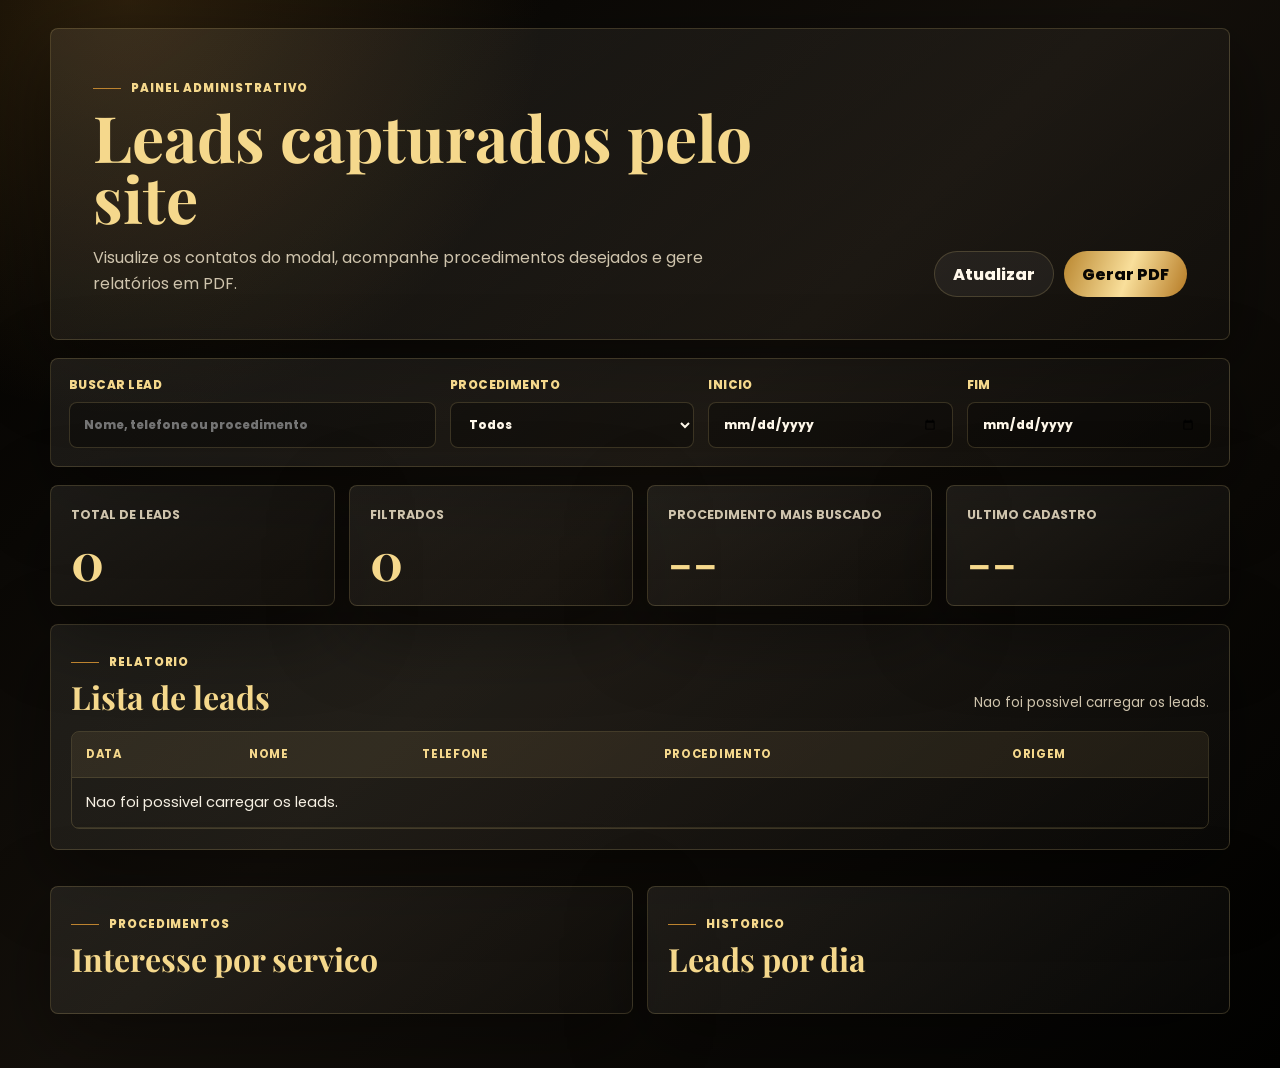
==== admin.html @ f6430541 "feat: add leads admin dashboard" ====
<!doctype html>
<html lang="pt-BR">
  <head>
    <meta charset="UTF-8" />
    <meta name="viewport" content="width=device-width, initial-scale=1.0" />
    <meta name="robots" content="noindex, nofollow" />
    <title>Admin Leads | Dra. Vanessa Costa</title>
    <link rel="preconnect" href="https://fonts.googleapis.com" />
    <link rel="preconnect" href="https://fonts.gstatic.com" crossorigin />
    <link
      href="https://fonts.googleapis.com/css2?family=Playfair+Display:wght@700;800&family=Poppins:wght@400;500;600;700&display=swap"
      rel="stylesheet"
    />
    <link rel="stylesheet" href="assets/css/admin.css?v=20260530-admin-leads" />
  </head>
  <body>
    <main class="admin-page">
      <section class="admin-hero">
        <div>
          <span class="eyebrow">Painel administrativo</span>
          <h1>Leads capturados pelo site</h1>
          <p>Visualize os contatos do modal, acompanhe procedimentos desejados e gere relatórios em PDF.</p>
        </div>
        <div class="hero-actions">
          <button class="btn btn-ghost" type="button" data-refresh>Atualizar</button>
          <button class="btn btn-gold" type="button" data-print>Gerar PDF</button>
        </div>
      </section>

      <section class="access-card" data-access-card hidden>
        <div>
          <span class="eyebrow">Acesso restrito</span>
          <h2>Entre com login e senha</h2>
          <p>O acesso aos leads e protegido por usuario e senha configurados no Cloudflare.</p>
        </div>
        <form class="access-form" data-access-form>
          <input type="text" name="username" placeholder="Login" autocomplete="username" />
          <input type="password" name="password" placeholder="Senha" autocomplete="current-password" />
          <button class="btn btn-gold" type="submit">Entrar</button>
        </form>
      </section>

      <section class="toolbar" aria-label="Filtros">
        <label>
          Buscar lead
          <input data-search type="search" placeholder="Nome, telefone ou procedimento" />
        </label>
        <label>
          Procedimento
          <select data-procedure-filter>
            <option value="">Todos</option>
          </select>
        </label>
        <label>
          Inicio
          <input data-start-date type="date" />
        </label>
        <label>
          Fim
          <input data-end-date type="date" />
        </label>
      </section>

      <section class="stats-grid" aria-label="Resumo">
        <article>
          <span>Total de leads</span>
          <strong data-stat-total>0</strong>
        </article>
        <article>
          <span>Filtrados</span>
          <strong data-stat-filtered>0</strong>
        </article>
        <article>
          <span>Procedimento mais buscado</span>
          <strong data-stat-top>--</strong>
        </article>
        <article>
          <span>Ultimo cadastro</span>
          <strong data-stat-latest>--</strong>
        </article>
      </section>

      <section class="report-card">
        <div class="section-title">
          <div>
            <span class="eyebrow">Relatorio</span>
            <h2>Lista de leads</h2>
          </div>
          <span class="generated" data-generated>Carregando...</span>
        </div>

        <div class="table-wrap">
          <table>
            <thead>
              <tr>
                <th>Data</th>
                <th>Nome</th>
                <th>Telefone</th>
                <th>Procedimento</th>
                <th>Origem</th>
              </tr>
            </thead>
            <tbody data-leads-table>
              <tr>
                <td colspan="5">Carregando leads...</td>
              </tr>
            </tbody>
          </table>
        </div>
      </section>

      <section class="charts-grid">
        <article class="report-card">
          <div class="section-title">
            <div>
              <span class="eyebrow">Procedimentos</span>
              <h2>Interesse por servico</h2>
            </div>
          </div>
          <div class="bars" data-procedure-bars></div>
        </article>

        <article class="report-card">
          <div class="section-title">
            <div>
              <span class="eyebrow">Historico</span>
              <h2>Leads por dia</h2>
            </div>
          </div>
          <div class="bars" data-daily-bars></div>
        </article>
      </section>
    </main>

    <script src="assets/js/admin.js?v=20260530-admin-leads"></script>
  </body>
</html>
---- assets/css/admin.css ----
:root {
  --black: #060504;
  --panel: #12100d;
  --panel-2: #1b1712;
  --gold: #bd832f;
  --gold-2: #f5d88c;
  --cream: #fff8ea;
  --muted: #cfc4ad;
  --line: rgba(245, 216, 140, 0.18);
  --danger: #f2a7a7;
  --shadow: 0 24px 80px rgba(0, 0, 0, 0.42);
}

* {
  box-sizing: border-box;
}

[hidden] {
  display: none !important;
}

body {
  margin: 0;
  color: var(--cream);
  background:
    radial-gradient(circle at 10% 0%, rgba(189, 131, 47, 0.22), transparent 26rem),
    linear-gradient(135deg, #020201 0%, #14100b 48%, #020201 100%);
  font-family: "Poppins", sans-serif;
}

button,
input,
select {
  font: inherit;
}

.admin-page {
  width: min(1180px, calc(100% - 32px));
  margin-inline: auto;
  padding: 28px 0 54px;
}

.admin-hero,
.access-card,
.toolbar,
.report-card,
.stats-grid article {
  border: 1px solid var(--line);
  border-radius: 8px;
  background: linear-gradient(145deg, rgba(255, 248, 234, 0.08), rgba(255, 248, 234, 0.02));
  box-shadow: var(--shadow);
}

.admin-hero {
  display: flex;
  align-items: end;
  justify-content: space-between;
  gap: 24px;
  padding: clamp(24px, 4vw, 42px);
}

.eyebrow {
  display: inline-flex;
  align-items: center;
  gap: 10px;
  margin-bottom: 10px;
  color: var(--gold-2);
  font-size: 0.72rem;
  font-weight: 800;
  letter-spacing: 0.08em;
  text-transform: uppercase;
}

.eyebrow::before {
  width: 28px;
  height: 1px;
  content: "";
  background: var(--gold);
}

h1,
h2 {
  margin: 0;
  color: var(--gold-2);
  font-family: "Playfair Display", serif;
  letter-spacing: 0;
}

h1 {
  max-width: 760px;
  font-size: clamp(2.3rem, 5vw, 4.7rem);
  line-height: 0.95;
}

h2 {
  font-size: clamp(1.6rem, 2.5vw, 2.55rem);
  line-height: 1;
}

p {
  max-width: 650px;
  margin: 16px 0 0;
  color: var(--muted);
  line-height: 1.65;
}

.hero-actions,
.access-form {
  display: flex;
  flex-wrap: wrap;
  gap: 10px;
}

.btn {
  display: inline-flex;
  min-height: 46px;
  align-items: center;
  justify-content: center;
  padding: 0 18px;
  border: 0;
  border-radius: 999px;
  cursor: pointer;
  font-weight: 800;
}

.btn-gold {
  color: #080603;
  background: linear-gradient(110deg, #b9862f 0%, #f9df9b 52%, #b57a24 100%);
}

.btn-ghost {
  border: 1px solid var(--line);
  color: var(--cream);
  background: rgba(255, 255, 255, 0.05);
}

.access-card {
  display: grid;
  grid-template-columns: minmax(0, 1fr) auto;
  gap: 20px;
  align-items: end;
  margin-top: 18px;
  padding: 22px;
}

.access-form input,
.toolbar input,
.toolbar select {
  min-height: 46px;
  width: 100%;
  border: 1px solid var(--line);
  border-radius: 8px;
  color: var(--cream);
  background: rgba(0, 0, 0, 0.3);
  padding: 0 14px;
}

.toolbar {
  display: grid;
  grid-template-columns: minmax(220px, 1.5fr) repeat(3, minmax(150px, 1fr));
  gap: 14px;
  margin-top: 18px;
  padding: 18px;
}

.toolbar label {
  display: grid;
  gap: 8px;
  color: var(--gold-2);
  font-size: 0.74rem;
  font-weight: 800;
  letter-spacing: 0.04em;
  text-transform: uppercase;
}

.stats-grid,
.charts-grid {
  display: grid;
  grid-template-columns: repeat(4, minmax(0, 1fr));
  gap: 14px;
  margin-top: 18px;
}

.charts-grid {
  grid-template-columns: repeat(2, minmax(0, 1fr));
}

.stats-grid article {
  min-height: 120px;
  padding: 20px;
}

.stats-grid span {
  display: block;
  color: var(--muted);
  font-size: 0.78rem;
  font-weight: 700;
  text-transform: uppercase;
}

.stats-grid strong {
  display: block;
  margin-top: 12px;
  color: var(--gold-2);
  font-family: "Playfair Display", serif;
  font-size: clamp(2rem, 4vw, 3.25rem);
  line-height: 0.95;
}

.report-card {
  margin-top: 18px;
  padding: 20px;
}

.section-title {
  display: flex;
  align-items: end;
  justify-content: space-between;
  gap: 16px;
  margin-bottom: 18px;
}

.generated {
  color: var(--muted);
  font-size: 0.84rem;
}

.table-wrap {
  overflow: auto;
  border: 1px solid var(--line);
  border-radius: 8px;
}

table {
  width: 100%;
  border-collapse: collapse;
  min-width: 840px;
}

th,
td {
  padding: 14px;
  border-bottom: 1px solid rgba(245, 216, 140, 0.12);
  text-align: left;
  vertical-align: top;
}

th {
  color: var(--gold-2);
  background: rgba(245, 216, 140, 0.08);
  font-size: 0.72rem;
  letter-spacing: 0.06em;
  text-transform: uppercase;
}

td {
  color: #f6f0e3;
  font-size: 0.92rem;
}

td small {
  display: block;
  color: var(--muted);
}

.empty-state {
  color: var(--muted);
  text-align: center;
}

.bars {
  display: grid;
  gap: 12px;
}

.bar-row {
  display: grid;
  gap: 7px;
}

.bar-label {
  display: flex;
  justify-content: space-between;
  gap: 12px;
  color: var(--cream);
  font-size: 0.88rem;
}

.bar-track {
  height: 10px;
  overflow: hidden;
  border-radius: 999px;
  background: rgba(255, 255, 255, 0.08);
}

.bar-fill {
  height: 100%;
  min-width: 3px;
  border-radius: inherit;
  background: linear-gradient(90deg, #bd832f, #f5d88c);
}

@media (max-width: 820px) {
  .admin-hero,
  .access-card,
  .section-title {
    display: grid;
    align-items: start;
  }

  .toolbar,
  .stats-grid,
  .charts-grid {
    grid-template-columns: 1fr;
  }

  .hero-actions,
  .hero-actions .btn,
  .access-form,
  .access-form .btn {
    width: 100%;
  }
}

@media print {
  body {
    color: #111;
    background: #fff;
  }

  .admin-page {
    width: 100%;
    padding: 0;
  }

  .hero-actions,
  .access-card,
  .toolbar {
    display: none !important;
  }

  .admin-hero,
  .report-card,
  .stats-grid article {
    break-inside: avoid;
    box-shadow: none;
    border-color: #ddd;
    background: #fff;
  }

  h1,
  h2,
  .stats-grid strong,
  .eyebrow {
    color: #111;
  }

  p,
  .generated,
  .stats-grid span,
  td small {
    color: #444;
  }

  table {
    min-width: 0;
  }

  th {
    color: #111;
    background: #f1f1f1;
  }

  td {
    color: #111;
  }
}
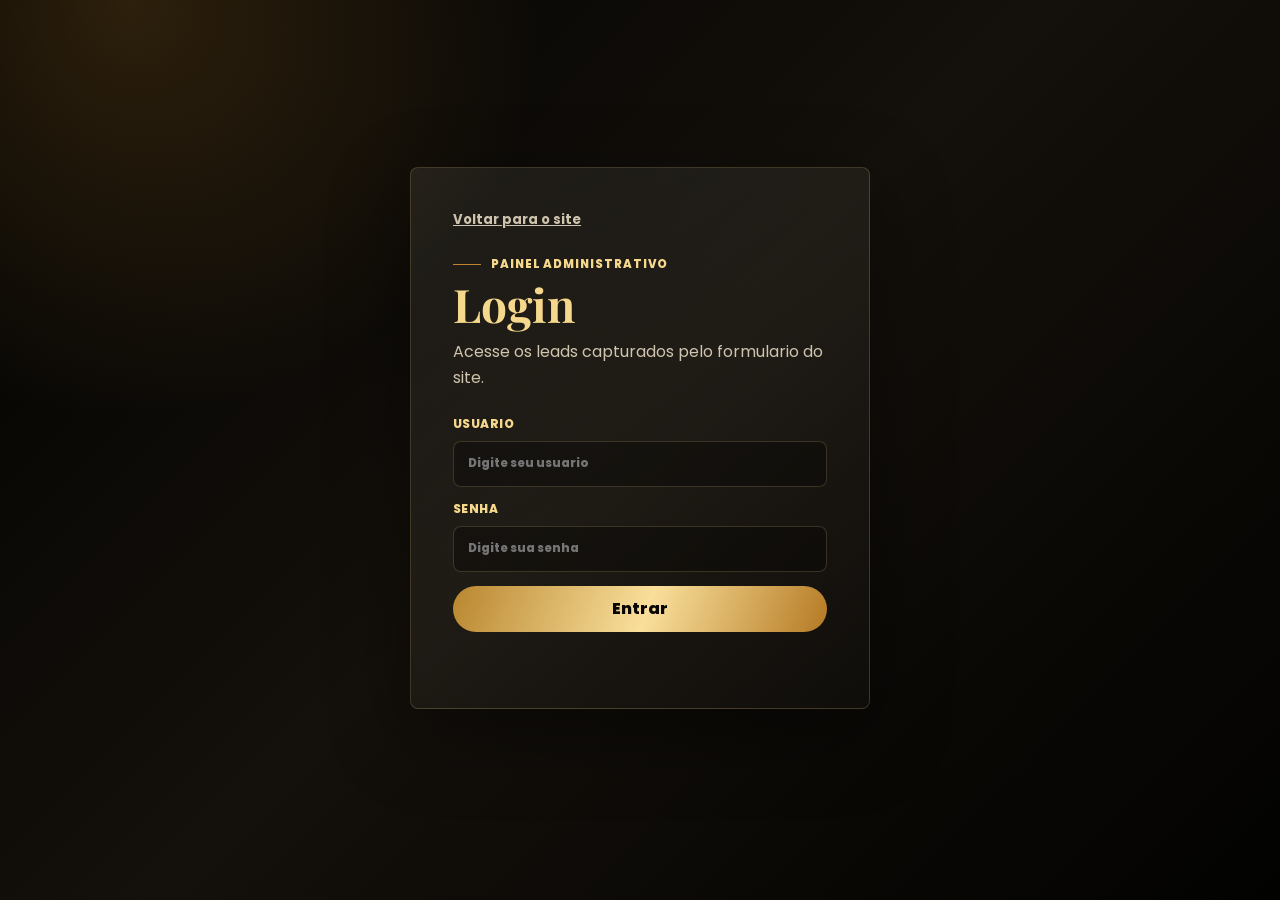
==== commit bb9254da: "fix: gate admin dashboard behind login" ====
--- a/admin.html
+++ b/admin.html
@@ -11,127 +11,142 @@
       href="https://fonts.googleapis.com/css2?family=Playfair+Display:wght@700;800&family=Poppins:wght@400;500;600;700&display=swap"
       rel="stylesheet"
     />
-    <link rel="stylesheet" href="assets/css/admin.css?v=20260530-admin-leads" />
+    <link rel="stylesheet" href="assets/css/admin.css?v=20260530-admin-login" />
   </head>
   <body>
     <main class="admin-page">
-      <section class="admin-hero">
-        <div>
-          <span class="eyebrow">Painel administrativo</span>
-          <h1>Leads capturados pelo site</h1>
-          <p>Visualize os contatos do modal, acompanhe procedimentos desejados e gere relatórios em PDF.</p>
-        </div>
-        <div class="hero-actions">
-          <button class="btn btn-ghost" type="button" data-refresh>Atualizar</button>
-          <button class="btn btn-gold" type="button" data-print>Gerar PDF</button>
-        </div>
-      </section>
-
-      <section class="access-card" data-access-card hidden>
-        <div>
-          <span class="eyebrow">Acesso restrito</span>
-          <h2>Entre com login e senha</h2>
-          <p>O acesso aos leads e protegido por usuario e senha configurados no Cloudflare.</p>
-        </div>
+      <section class="login-screen" data-login-screen>
+        <a class="back-link" href="index.html">Voltar para o site</a>
+        <span class="eyebrow">Painel administrativo</span>
+        <h1>Login</h1>
+        <p>Acesse os leads capturados pelo formulario do site.</p>
         <form class="access-form" data-access-form>
-          <input type="text" name="username" placeholder="Login" autocomplete="username" />
-          <input type="password" name="password" placeholder="Senha" autocomplete="current-password" />
+          <label>
+            Usuario
+            <input type="text" name="username" placeholder="Digite seu usuario" autocomplete="username" required />
+          </label>
+          <label>
+            Senha
+            <input
+              type="password"
+              name="password"
+              placeholder="Digite sua senha"
+              autocomplete="current-password"
+              required
+            />
+          </label>
           <button class="btn btn-gold" type="submit">Entrar</button>
+          <small data-login-message></small>
         </form>
       </section>
 
-      <section class="toolbar" aria-label="Filtros">
-        <label>
-          Buscar lead
-          <input data-search type="search" placeholder="Nome, telefone ou procedimento" />
-        </label>
-        <label>
-          Procedimento
-          <select data-procedure-filter>
-            <option value="">Todos</option>
-          </select>
-        </label>
-        <label>
-          Inicio
-          <input data-start-date type="date" />
-        </label>
-        <label>
-          Fim
-          <input data-end-date type="date" />
-        </label>
-      </section>
+      <div class="dashboard" data-dashboard hidden>
+        <section class="admin-hero">
+          <div>
+            <span class="eyebrow">Leads do site</span>
+            <h1>Painel de leads</h1>
+            <p>Contatos recebidos pelo modal, filtros e relatorio em PDF.</p>
+          </div>
+          <div class="hero-actions">
+            <button class="btn btn-ghost" type="button" data-refresh>Atualizar</button>
+            <button class="btn btn-ghost" type="button" data-logout>Sair</button>
+            <button class="btn btn-gold" type="button" data-print>Gerar PDF</button>
+          </div>
+        </section>
 
-      <section class="stats-grid" aria-label="Resumo">
-        <article>
-          <span>Total de leads</span>
-          <strong data-stat-total>0</strong>
-        </article>
-        <article>
-          <span>Filtrados</span>
-          <strong data-stat-filtered>0</strong>
-        </article>
-        <article>
-          <span>Procedimento mais buscado</span>
-          <strong data-stat-top>--</strong>
-        </article>
-        <article>
-          <span>Ultimo cadastro</span>
-          <strong data-stat-latest>--</strong>
-        </article>
-      </section>
+        <section class="toolbar" aria-label="Filtros">
+          <label>
+            Buscar lead
+            <input data-search type="search" placeholder="Nome, telefone ou procedimento" />
+          </label>
+          <label>
+            Procedimento
+            <select data-procedure-filter>
+              <option value="">Todos</option>
+            </select>
+          </label>
+          <label>
+            Inicio
+            <input data-start-date type="date" />
+          </label>
+          <label>
+            Fim
+            <input data-end-date type="date" />
+          </label>
+        </section>
 
-      <section class="report-card">
-        <div class="section-title">
-          <div>
-            <span class="eyebrow">Relatorio</span>
-            <h2>Lista de leads</h2>
-          </div>
-          <span class="generated" data-generated>Carregando...</span>
-        </div>
+        <section class="stats-grid" aria-label="Resumo">
+          <article>
+            <span>Total</span>
+            <strong data-stat-total>0</strong>
+          </article>
+          <article>
+            <span>Filtrados</span>
+            <strong data-stat-filtered>0</strong>
+          </article>
+          <article>
+            <span>Mais buscado</span>
+            <strong data-stat-top>--</strong>
+          </article>
+          <article>
+            <span>Ultimo lead</span>
+            <strong data-stat-latest>--</strong>
+          </article>
+        </section>
 
-        <div class="table-wrap">
-          <table>
-            <thead>
-              <tr>
-                <th>Data</th>
-                <th>Nome</th>
-                <th>Telefone</th>
-                <th>Procedimento</th>
-                <th>Origem</th>
-              </tr>
-            </thead>
-            <tbody data-leads-table>
-              <tr>
-                <td colspan="5">Carregando leads...</td>
-              </tr>
-            </tbody>
-          </table>
-        </div>
-      </section>
-
-      <section class="charts-grid">
-        <article class="report-card">
+        <section class="report-card">
           <div class="section-title">
             <div>
-              <span class="eyebrow">Procedimentos</span>
-              <h2>Interesse por servico</h2>
+              <span class="eyebrow">Relatorio</span>
+              <h2>Lista de leads</h2>
             </div>
+            <span class="generated" data-generated>Carregando...</span>
           </div>
-          <div class="bars" data-procedure-bars></div>
-        </article>
 
-        <article class="report-card">
-          <div class="section-title">
-            <div>
-              <span class="eyebrow">Historico</span>
-              <h2>Leads por dia</h2>
+          <div class="table-wrap">
+            <table>
+              <thead>
+                <tr>
+                  <th>Data</th>
+                  <th>Nome</th>
+                  <th>Telefone</th>
+                  <th>Procedimento</th>
+                  <th>Origem</th>
+                </tr>
+              </thead>
+              <tbody data-leads-table>
+                <tr>
+                  <td colspan="5">Carregando leads...</td>
+                </tr>
+              </tbody>
+            </table>
+          </div>
+        </section>
+
+        <section class="charts-grid">
+          <article class="report-card">
+            <div class="section-title">
+              <div>
+                <span class="eyebrow">Procedimentos</span>
+                <h2>Interesse</h2>
+              </div>
             </div>
-          </div>
-          <div class="bars" data-daily-bars></div>
-        </article>
-      </section>
+            <div class="bars" data-procedure-bars></div>
+          </article>
+
+          <article class="report-card">
+            <div class="section-title">
+              <div>
+                <span class="eyebrow">Historico</span>
+                <h2>Leads por dia</h2>
+              </div>
+            </div>
+            <div class="bars" data-daily-bars></div>
+          </article>
+        </section>
+      </div>
     </main>
 
-    <script src="assets/js/admin.js?v=20260530-admin-leads"></script>
+    <script src="assets/js/admin.js?v=20260530-admin-login"></script>
   </body>
 </html>
--- a/assets/css/admin.css
+++ b/assets/css/admin.css
@@ -21,6 +21,7 @@
 
 body {
   margin: 0;
+  min-height: 100svh;
   color: var(--cream);
   background:
     radial-gradient(circle at 10% 0%, rgba(189, 131, 47, 0.22), transparent 26rem),
@@ -36,12 +37,15 @@
 
 .admin-page {
   width: min(1180px, calc(100% - 32px));
+  min-height: 100svh;
+  display: grid;
+  align-items: start;
   margin-inline: auto;
-  padding: 28px 0 54px;
+  padding: 22px 0 46px;
 }
 
 .admin-hero,
-.access-card,
+.login-screen,
 .toolbar,
 .report-card,
 .stats-grid article {
@@ -51,12 +55,34 @@
   box-shadow: var(--shadow);
 }
 
+.login-screen {
+  width: min(460px, 100%);
+  min-height: 0;
+  display: grid;
+  align-content: center;
+  align-self: center;
+  margin-inline: auto;
+  padding: clamp(28px, 5vw, 42px);
+}
+
+.back-link {
+  width: max-content;
+  margin-bottom: 26px;
+  color: var(--muted);
+  font-size: 0.82rem;
+  font-weight: 700;
+}
+
+.dashboard {
+  display: block;
+}
+
 .admin-hero {
   display: flex;
   align-items: end;
   justify-content: space-between;
   gap: 24px;
-  padding: clamp(24px, 4vw, 42px);
+  padding: clamp(20px, 3vw, 30px);
 }
 
 .eyebrow {
@@ -87,28 +113,50 @@
 }
 
 h1 {
-  max-width: 760px;
-  font-size: clamp(2.3rem, 5vw, 4.7rem);
+  max-width: 560px;
+  font-size: clamp(2.1rem, 3.6vw, 3.35rem);
   line-height: 0.95;
 }
 
 h2 {
-  font-size: clamp(1.6rem, 2.5vw, 2.55rem);
+  font-size: clamp(1.35rem, 2vw, 2rem);
   line-height: 1;
 }
 
 p {
-  max-width: 650px;
-  margin: 16px 0 0;
+  max-width: 520px;
+  margin: 12px 0 0;
   color: var(--muted);
   line-height: 1.65;
 }
 
-.hero-actions,
-.access-form {
+.hero-actions {
   display: flex;
   flex-wrap: wrap;
   gap: 10px;
+}
+
+.access-form {
+  display: grid;
+  gap: 14px;
+  margin-top: 24px;
+}
+
+.access-form label {
+  display: grid;
+  gap: 8px;
+  color: var(--gold-2);
+  font-size: 0.74rem;
+  font-weight: 800;
+  letter-spacing: 0.04em;
+  text-transform: uppercase;
+}
+
+.access-form small {
+  min-height: 20px;
+  color: var(--danger);
+  font-size: 0.82rem;
+  font-weight: 600;
 }
 
 .btn {
@@ -134,15 +182,6 @@
   background: rgba(255, 255, 255, 0.05);
 }
 
-.access-card {
-  display: grid;
-  grid-template-columns: minmax(0, 1fr) auto;
-  gap: 20px;
-  align-items: end;
-  margin-top: 18px;
-  padding: 22px;
-}
-
 .access-form input,
 .toolbar input,
 .toolbar select {
@@ -159,8 +198,8 @@
   display: grid;
   grid-template-columns: minmax(220px, 1.5fr) repeat(3, minmax(150px, 1fr));
   gap: 14px;
-  margin-top: 18px;
-  padding: 18px;
+  margin-top: 14px;
+  padding: 14px;
 }
 
 .toolbar label {
@@ -178,7 +217,7 @@
   display: grid;
   grid-template-columns: repeat(4, minmax(0, 1fr));
   gap: 14px;
-  margin-top: 18px;
+  margin-top: 14px;
 }
 
 .charts-grid {
@@ -186,8 +225,9 @@
 }
 
 .stats-grid article {
-  min-height: 120px;
-  padding: 20px;
+  min-height: 102px;
+  padding: 16px;
+  overflow: hidden;
 }
 
 .stats-grid span {
@@ -203,13 +243,15 @@
   margin-top: 12px;
   color: var(--gold-2);
   font-family: "Playfair Display", serif;
-  font-size: clamp(2rem, 4vw, 3.25rem);
+  font-size: clamp(1.65rem, 2.8vw, 2.35rem);
   line-height: 0.95;
+  overflow-wrap: anywhere;
 }
 
 .report-card {
-  margin-top: 18px;
-  padding: 20px;
+  margin-top: 14px;
+  padding: 16px;
+  overflow: hidden;
 }
 
 .section-title {
@@ -234,7 +276,8 @@
 table {
   width: 100%;
   border-collapse: collapse;
-  min-width: 840px;
+  min-width: 760px;
+  table-layout: fixed;
 }
 
 th,
@@ -255,12 +298,41 @@
 
 td {
   color: #f6f0e3;
-  font-size: 0.92rem;
+  font-size: 0.86rem;
+  overflow-wrap: anywhere;
+  word-break: break-word;
 }
 
 td small {
   display: block;
   color: var(--muted);
+  max-width: 100%;
+  overflow-wrap: anywhere;
+}
+
+th:nth-child(1),
+td:nth-child(1) {
+  width: 120px;
+}
+
+th:nth-child(2),
+td:nth-child(2) {
+  width: 19%;
+}
+
+th:nth-child(3),
+td:nth-child(3) {
+  width: 130px;
+}
+
+th:nth-child(4),
+td:nth-child(4) {
+  width: 20%;
+}
+
+th:nth-child(5),
+td:nth-child(5) {
+  width: auto;
 }
 
 .empty-state {
@@ -284,6 +356,13 @@
   gap: 12px;
   color: var(--cream);
   font-size: 0.88rem;
+  min-width: 0;
+}
+
+.bar-label span {
+  overflow: hidden;
+  text-overflow: ellipsis;
+  white-space: nowrap;
 }
 
 .bar-track {
@@ -302,7 +381,6 @@
 
 @media (max-width: 820px) {
   .admin-hero,
-  .access-card,
   .section-title {
     display: grid;
     align-items: start;
@@ -315,10 +393,16 @@
   }
 
   .hero-actions,
-  .hero-actions .btn,
-  .access-form,
-  .access-form .btn {
+  .hero-actions .btn {
     width: 100%;
+  }
+
+  .login-screen {
+    align-self: center;
+  }
+
+  table {
+    min-width: 720px;
   }
 }
 
@@ -334,7 +418,7 @@
   }
 
   .hero-actions,
-  .access-card,
+  .login-screen,
   .toolbar {
     display: none !important;
   }
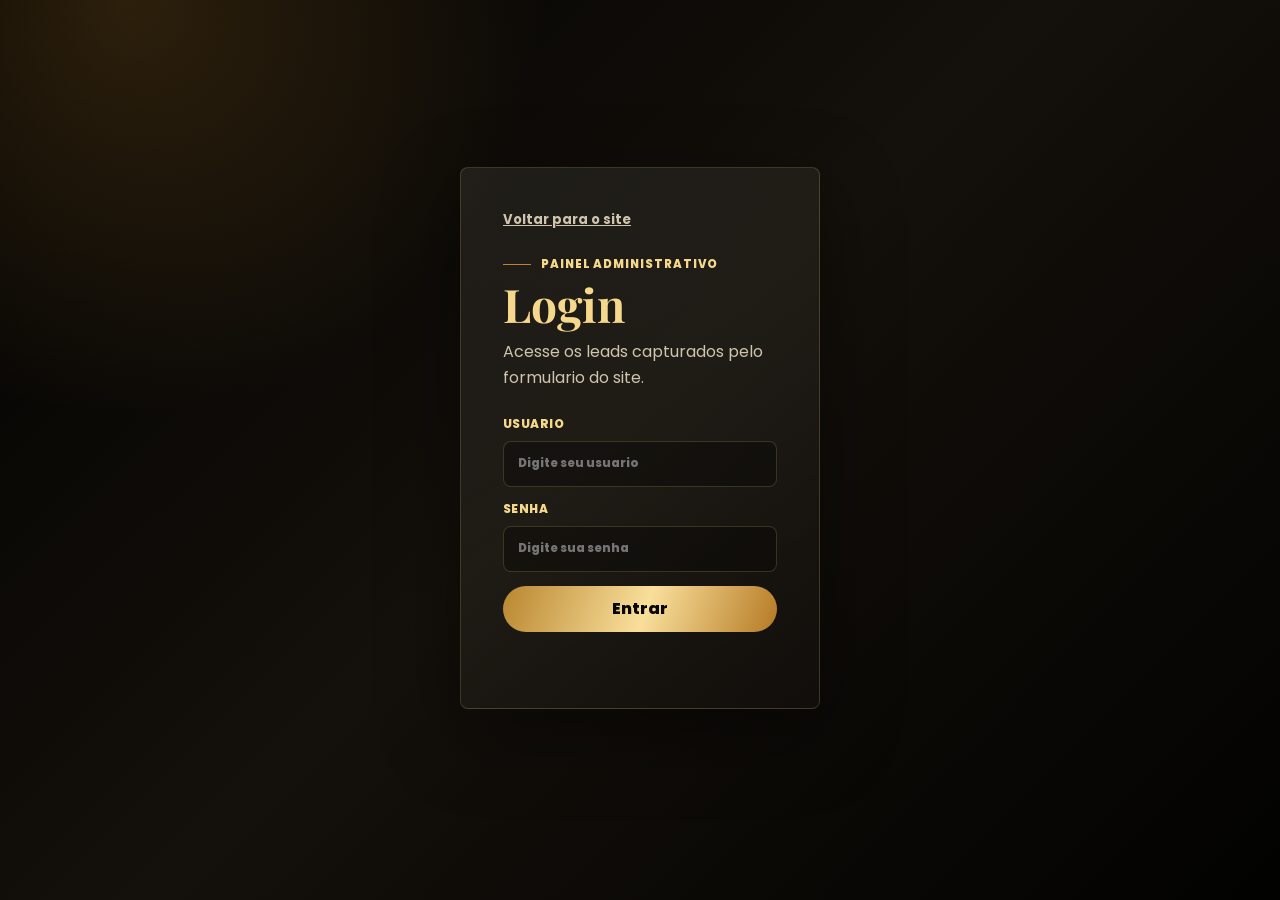
==== commit f60c9bde: "fix: improve admin mobile filters" ====
--- a/admin.html
+++ b/admin.html
@@ -11,7 +11,7 @@
       href="https://fonts.googleapis.com/css2?family=Playfair+Display:wght@700;800&family=Poppins:wght@400;500;600;700&display=swap"
       rel="stylesheet"
     />
-    <link rel="stylesheet" href="assets/css/admin.css?v=20260530-admin-login" />
+    <link rel="stylesheet" href="assets/css/admin.css?v=20260530-admin-mobile-filters" />
   </head>
   <body>
     <main class="admin-page">
@@ -73,6 +73,7 @@
             Fim
             <input data-end-date type="date" />
           </label>
+          <button class="btn btn-ghost filter-clear" type="button" data-clear-filters>Limpar filtros</button>
         </section>
 
         <section class="stats-grid" aria-label="Resumo">
@@ -147,6 +148,6 @@
       </div>
     </main>
 
-    <script src="assets/js/admin.js?v=20260530-admin-login"></script>
+    <script src="assets/js/admin.js?v=20260530-admin-mobile-filters"></script>
   </body>
 </html>
--- a/assets/css/admin.css
+++ b/assets/css/admin.css
@@ -9,6 +9,7 @@
   --line: rgba(245, 216, 140, 0.18);
   --danger: #f2a7a7;
   --shadow: 0 24px 80px rgba(0, 0, 0, 0.42);
+  --shadow-soft: 0 14px 42px rgba(0, 0, 0, 0.28);
 }
 
 * {
@@ -22,6 +23,7 @@
 body {
   margin: 0;
   min-height: 100svh;
+  overflow-x: hidden;
   color: var(--cream);
   background:
     radial-gradient(circle at 10% 0%, rgba(189, 131, 47, 0.22), transparent 26rem),
@@ -36,12 +38,15 @@
 }
 
 .admin-page {
-  width: min(1180px, calc(100% - 32px));
+  width: 100%;
+  max-width: 1180px;
   min-height: 100svh;
   display: grid;
+  grid-template-columns: minmax(0, 1fr);
   align-items: start;
+  justify-items: center;
   margin-inline: auto;
-  padding: 22px 0 46px;
+  padding: 22px 16px 46px;
 }
 
 .admin-hero,
@@ -55,8 +60,17 @@
   box-shadow: var(--shadow);
 }
 
+.admin-hero,
+.toolbar,
+.report-card,
+.stats-grid article {
+  box-shadow: var(--shadow-soft);
+}
+
 .login-screen {
-  width: min(460px, 100%);
+  width: min(360px, calc(100vw - 20px)) !important;
+  max-width: calc(100vw - 20px) !important;
+  min-width: 0;
   min-height: 0;
   display: grid;
   align-content: center;
@@ -75,6 +89,8 @@
 
 .dashboard {
   display: block;
+  width: 100%;
+  min-width: 0;
 }
 
 .admin-hero {
@@ -128,6 +144,7 @@
   margin: 12px 0 0;
   color: var(--muted);
   line-height: 1.65;
+  overflow-wrap: anywhere;
 }
 
 .hero-actions {
@@ -185,6 +202,7 @@
 .access-form input,
 .toolbar input,
 .toolbar select {
+  min-width: 0;
   min-height: 46px;
   width: 100%;
   border: 1px solid var(--line);
@@ -196,7 +214,8 @@
 
 .toolbar {
   display: grid;
-  grid-template-columns: minmax(220px, 1.5fr) repeat(3, minmax(150px, 1fr));
+  grid-template-columns: minmax(220px, 1.4fr) minmax(170px, 0.85fr) repeat(2, minmax(145px, 0.75fr)) auto;
+  align-items: end;
   gap: 14px;
   margin-top: 14px;
   padding: 14px;
@@ -210,6 +229,11 @@
   font-weight: 800;
   letter-spacing: 0.04em;
   text-transform: uppercase;
+}
+
+.filter-clear {
+  min-width: 132px;
+  min-height: 46px;
 }
 
 .stats-grid,
@@ -401,8 +425,145 @@
     align-self: center;
   }
 
+  .filter-clear {
+    width: 100%;
+  }
+
+  table,
+  thead,
+  tbody,
+  tr,
+  th,
+  td {
+    display: block;
+  }
+
   table {
-    min-width: 720px;
+    min-width: 0;
+  }
+
+  thead {
+    display: none;
+  }
+
+  .table-wrap {
+    overflow: visible;
+    border: 0;
+  }
+
+  tbody {
+    display: grid;
+    gap: 10px;
+  }
+
+  tr {
+    border: 1px solid var(--line);
+    border-radius: 8px;
+    background: rgba(255, 248, 234, 0.035);
+    overflow: hidden;
+  }
+
+  td {
+    display: grid;
+    grid-template-columns: 108px minmax(0, 1fr);
+    gap: 12px;
+    padding: 11px 12px;
+    border-bottom: 1px solid rgba(245, 216, 140, 0.1);
+    font-size: 0.82rem;
+  }
+
+  td:last-child {
+    border-bottom: 0;
+  }
+
+  td::before {
+    content: attr(data-label);
+    color: var(--gold-2);
+    font-size: 0.68rem;
+    font-weight: 800;
+    letter-spacing: 0.05em;
+    text-transform: uppercase;
+  }
+
+  td.empty-state {
+    display: block;
+    text-align: center;
+  }
+
+  td.empty-state::before {
+    content: none;
+  }
+}
+
+@media (max-width: 520px) {
+  .admin-page {
+    width: 100vw;
+    max-width: 100vw;
+    padding: 10px 0 28px;
+  }
+
+  .login-screen {
+    margin-left: 10px !important;
+    margin-right: auto !important;
+    padding: 24px 18px;
+  }
+
+  .access-form .btn {
+    width: 100%;
+  }
+
+  .admin-hero,
+  .toolbar,
+  .report-card,
+  .stats-grid article {
+    border-radius: 7px;
+  }
+
+  .admin-hero {
+    padding: 18px;
+  }
+
+  h1 {
+    font-size: clamp(1.85rem, 12vw, 2.45rem);
+  }
+
+  h2 {
+    font-size: 1.35rem;
+  }
+
+  p {
+    font-size: 0.9rem;
+  }
+
+  .stats-grid {
+    grid-template-columns: repeat(2, minmax(0, 1fr));
+    gap: 10px;
+  }
+
+  .stats-grid article {
+    min-height: 94px;
+    padding: 13px;
+  }
+
+  .stats-grid strong {
+    font-size: 1.55rem;
+  }
+
+  .toolbar,
+  .report-card {
+    padding: 12px;
+  }
+
+  .section-title {
+    gap: 8px;
+  }
+
+  .generated {
+    font-size: 0.76rem;
+  }
+
+  td {
+    grid-template-columns: 92px minmax(0, 1fr);
   }
 }
 
